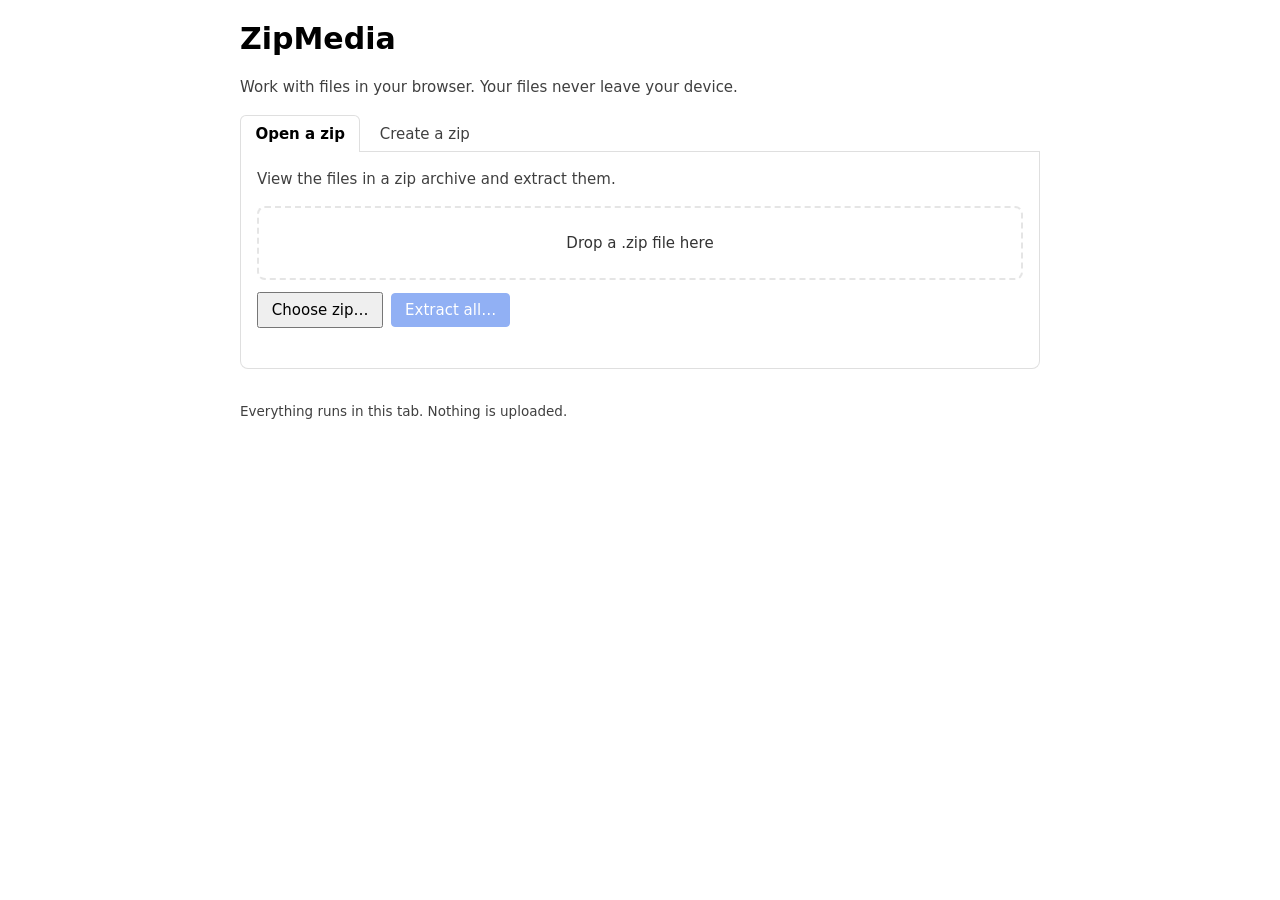
==== public/index.html @ aba916c0 "init" ====
<!doctype html>
<html lang="en">
<head>
<meta charset="utf-8">
<meta name="viewport" content="width=device-width, initial-scale=1">
<!-- connect-src 'none': this page cannot send data anywhere. -->
<meta http-equiv="Content-Security-Policy" content="default-src 'self'; script-src 'self'; style-src 'self'; img-src 'self' data: blob:; connect-src 'none'; object-src 'none'; base-uri 'none'; form-action 'none'">
<title>ZipMedia</title>
<meta name="description" content="Work with files in your browser: zip, unzip and more. Nothing is uploaded.">
<link rel="stylesheet" href="style.css">
<script type="module" src="app.js"></script>
</head>
<body>
<header>
  <h1>ZipMedia</h1>
  <p>Work with files in your browser. Your files never leave your device.</p>
</header>

<nav id="tabs" aria-label="Tools"></nav>
<main id="ops"><noscript>This tool needs JavaScript. It runs entirely in your browser.</noscript></main>

<footer>Everything runs in this tab. Nothing is uploaded.</footer>
</body>
</html>
---- public/style.css ----
:root { color-scheme: light dark; --line: #8884; --accent: #2563eb; }
* { box-sizing: border-box; }
body { font: 15px/1.5 system-ui, sans-serif; max-width: 52rem; margin: 0 auto; padding: 1rem; }
h1 { margin: 0; }
h2 { margin-top: 0; font-size: 1.15rem; }
header p, footer { opacity: .75; }
footer { margin-top: 2rem; font-size: .9em; }
nav { display: flex; flex-wrap: wrap; gap: .25rem; margin-top: 1rem; border-bottom: 1px solid var(--line); }
nav a { padding: .45rem .9rem; border: 1px solid transparent; border-bottom: 0; border-radius: 6px 6px 0 0; color: inherit; text-decoration: none; opacity: .75; margin-bottom: -1px; }
nav a:hover { opacity: 1; }
nav a[aria-current] { border-color: var(--line); background: Canvas; opacity: 1; font-weight: 600; }
main section { border: 1px solid var(--line); border-top: 0; border-radius: 0 0 8px 8px; padding: 1rem; }
.desc { margin-top: 0; opacity: .75; }
section[hidden] { display: none; }
.drop { border: 2px dashed var(--line); border-radius: 8px; padding: 1.5rem; text-align: center; opacity: .8; }
.drop.over { border-color: var(--accent); opacity: 1; }
.row { display: flex; flex-wrap: wrap; gap: .5rem; align-items: center; margin: .75rem 0; }
button { font: inherit; padding: .3rem .8rem; cursor: pointer; }
button.primary { background: var(--accent); color: #fff; border: 1px solid var(--accent); border-radius: 4px; }
button:disabled { opacity: .5; cursor: default; }
button.link { padding: 0 .3rem; border: 0; background: none; color: var(--accent); }
input:not([type=checkbox]) { font: inherit; padding: .25rem .4rem; }
progress { width: 14rem; }
table { width: 100%; border-collapse: collapse; font-size: .9em; display: block; max-height: 22rem; overflow: auto; }
table[hidden] { display: none; }
th, td { text-align: left; padding: .2rem .4rem; border-bottom: 1px solid var(--line); }
td:first-child { word-break: break-all; width: 100%; }
.num { text-align: right; white-space: nowrap; }
.error { color: #dc2626; }
.muted { opacity: .75; }
.actions { white-space: nowrap; }
.spacer { flex: 1; }
button[aria-pressed=true] { font-weight: 600; outline: 2px solid var(--accent); outline-offset: -2px; }
.viewer { margin-top: 1rem; border: 1px solid var(--line); border-radius: 6px; padding: 0 .75rem .75rem; }
.viewer[hidden] { display: none; }
.viewer .row { margin: .5rem 0; }
.viewer strong { word-break: break-all; }
.viewer pre { margin: 0; max-height: 24rem; overflow: auto; font: 13px/1.4 ui-monospace, Menlo, Consolas, monospace; white-space: pre; }
.viewer pre.wrap { white-space: pre-wrap; overflow-wrap: anywhere; }
.viewer pre[hidden] { display: none; }
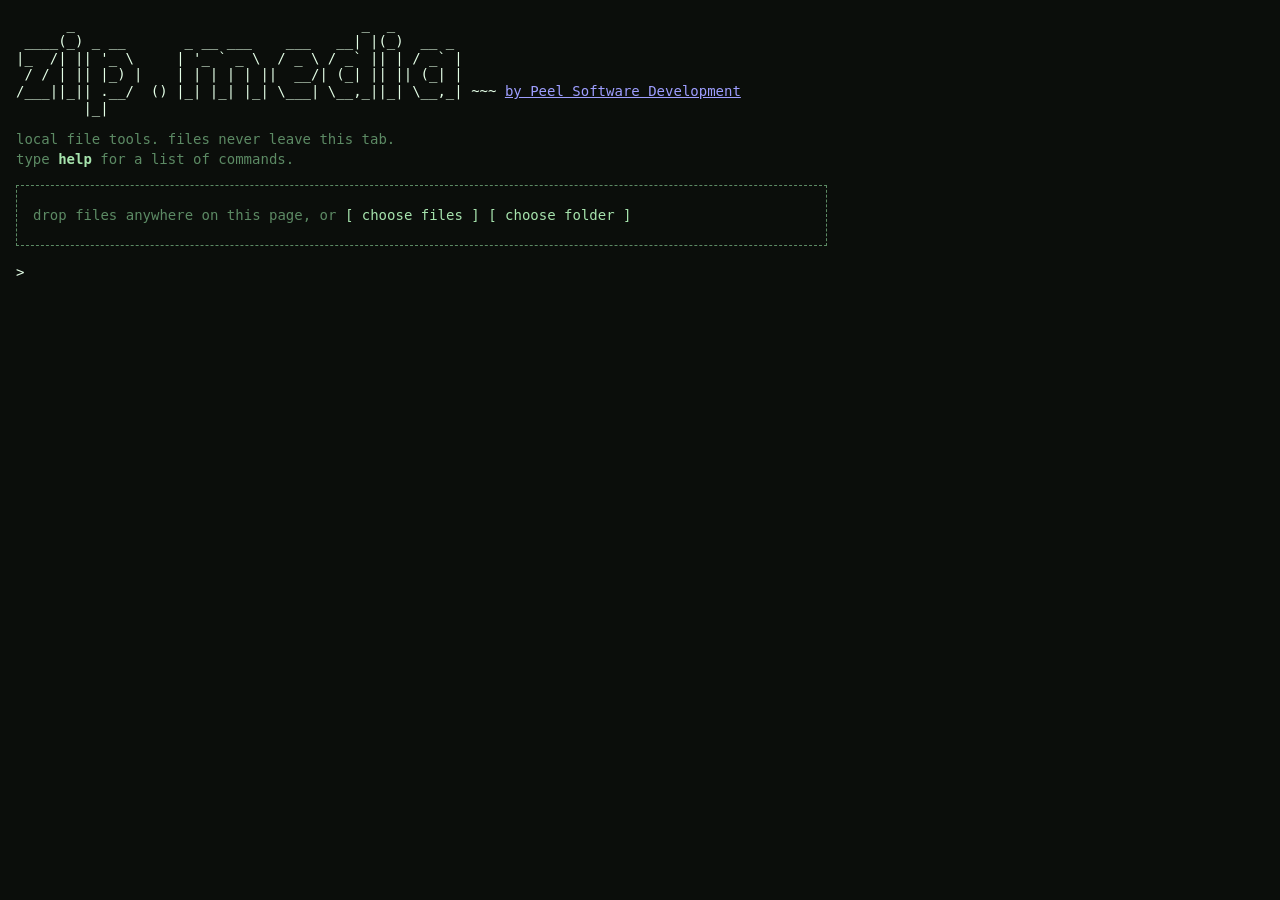
==== commit 8b59e6f8: "github pages" ====
--- a/public/index.html
+++ b/public/index.html
@@ -5,20 +5,34 @@
 <meta name="viewport" content="width=device-width, initial-scale=1">
 <!-- connect-src 'none': this page cannot send data anywhere. -->
 <meta http-equiv="Content-Security-Policy" content="default-src 'self'; script-src 'self'; style-src 'self'; img-src 'self' data: blob:; connect-src 'none'; object-src 'none'; base-uri 'none'; form-action 'none'">
-<title>ZipMedia</title>
+<!-- Same as the Referrer-Policy header in .htaccess, for hosts that can't set headers (GitHub Pages). -->
+<meta name="referrer" content="no-referrer">
+<title>zipmedia</title>
 <meta name="description" content="Work with files in your browser: zip, unzip and more. Nothing is uploaded.">
 <link rel="stylesheet" href="style.css">
 <script type="module" src="app.js"></script>
 </head>
 <body>
-<header>
-  <h1>ZipMedia</h1>
-  <p>Work with files in your browser. Your files never leave your device.</p>
-</header>
+<h1 class="sr-only">ZipMedia</h1>
+<pre class="banner" aria-hidden="true">
+      _                                  _  _
+ ____(_) _ __       _ __ ___    ___   __| |(_)  __ _
+|_  /| || '_ \     | '_ ` _ \  / _ \ / _` || | / _` |
+ / / | || |_) |    | | | | | ||  __/| (_| || || (_| |
+/___||_|| .__/  () |_| |_| |_| \___| \__,_||_| \__,_| ~~~ <a href="https://peeldev.com">by Peel Software Development</a>
+        |_|</pre>
+<p class="motd">local file tools. files never leave this tab.<br>type <b>help</b> for a list of commands.</p>
 
-<nav id="tabs" aria-label="Tools"></nav>
-<main id="ops"><noscript>This tool needs JavaScript. It runs entirely in your browser.</noscript></main>
+<div id="drop" class="drop">drop files anywhere on this page, or
+  <button type="button" id="choose-files">choose files</button>
+  <button type="button" id="choose-folder">choose folder</button></div>
 
-<footer>Everything runs in this tab. Nothing is uploaded.</footer>
+<form id="prompt" autocomplete="off">
+  <label for="cmd" class="ps1">&gt;</label>
+  <input id="cmd" name="cmd" autocapitalize="off" autocorrect="off" spellcheck="false" enterkeyhint="go" aria-label="Command" autofocus>
+</form>
+<div id="hint" class="muted" aria-live="polite"></div>
+
+<main id="out" aria-live="polite"><noscript>This tool needs JavaScript. It runs entirely in your browser.</noscript></main>
 </body>
 </html>
--- a/public/style.css
+++ b/public/style.css
@@ -1,40 +1,101 @@
-:root { color-scheme: light dark; --line: #8884; --accent: #2563eb; }
+/* Terminal look: one monospace font, phosphor green on black, everything top-left. */
+:root {
+  color-scheme: dark;
+  --bg: #0b0e0b;
+  --fg: #a6e3ad;
+  --hi: #e4ffe7;
+  --dim: #5c8a64;
+  --err: #ff7b72;
+  --mono: ui-monospace, "SF Mono", Menlo, Consolas, "DejaVu Sans Mono", "Liberation Mono", monospace;
+}
 * { box-sizing: border-box; }
-body { font: 15px/1.5 system-ui, sans-serif; max-width: 52rem; margin: 0 auto; padding: 1rem; }
-h1 { margin: 0; }
-h2 { margin-top: 0; font-size: 1.15rem; }
-header p, footer { opacity: .75; }
-footer { margin-top: 2rem; font-size: .9em; }
-nav { display: flex; flex-wrap: wrap; gap: .25rem; margin-top: 1rem; border-bottom: 1px solid var(--line); }
-nav a { padding: .45rem .9rem; border: 1px solid transparent; border-bottom: 0; border-radius: 6px 6px 0 0; color: inherit; text-decoration: none; opacity: .75; margin-bottom: -1px; }
-nav a:hover { opacity: 1; }
-nav a[aria-current] { border-color: var(--line); background: Canvas; opacity: 1; font-weight: 600; }
-main section { border: 1px solid var(--line); border-top: 0; border-radius: 0 0 8px 8px; padding: 1rem; }
-.desc { margin-top: 0; opacity: .75; }
-section[hidden] { display: none; }
-.drop { border: 2px dashed var(--line); border-radius: 8px; padding: 1.5rem; text-align: center; opacity: .8; }
-.drop.over { border-color: var(--accent); opacity: 1; }
-.row { display: flex; flex-wrap: wrap; gap: .5rem; align-items: center; margin: .75rem 0; }
-button { font: inherit; padding: .3rem .8rem; cursor: pointer; }
-button.primary { background: var(--accent); color: #fff; border: 1px solid var(--accent); border-radius: 4px; }
-button:disabled { opacity: .5; cursor: default; }
-button.link { padding: 0 .3rem; border: 0; background: none; color: var(--accent); }
-input:not([type=checkbox]) { font: inherit; padding: .25rem .4rem; }
-progress { width: 14rem; }
-table { width: 100%; border-collapse: collapse; font-size: .9em; display: block; max-height: 22rem; overflow: auto; }
-table[hidden] { display: none; }
-th, td { text-align: left; padding: .2rem .4rem; border-bottom: 1px solid var(--line); }
+html { background: var(--bg); }
+body {
+  font: 14px/1.45 var(--mono);
+  color: var(--fg);
+  background: var(--bg);
+  margin: 0;
+  padding: 1rem;
+  max-width: 100ch;
+  scrollbar-color: var(--dim) var(--bg);
+}
+::selection { background: var(--fg); color: var(--bg); }
+b, strong, h2 { color: var(--hi); }
+.sr-only { position: absolute; width: 1px; height: 1px; overflow: hidden; clip-path: inset(50%); white-space: nowrap; }
+
+.banner {
+  margin: 0;
+  color: var(--hi);
+  line-height: 1.2;
+  /* 49 columns wide: shrink to fit narrow screens. */
+  font-size: clamp(6px, calc((100vw - 2rem) / 30), 14px);
+}
+.motd { margin: .75rem 0 1rem; color: var(--dim); }
+.motd b { color: var(--fg); }
+
+/* Prompt */
+.ps1 { color: var(--hi); white-space: nowrap; }
+#prompt { display: flex; gap: 1ch; align-items: baseline; margin: 0; }
+#cmd {
+  flex: 1; min-width: 0; padding: 0; border: 0; outline: 0;
+  font: inherit; color: var(--hi); background: none;
+  caret-color: var(--hi); caret-shape: block;
+}
+#hint { min-height: 1.45em; white-space: pre-wrap; }
+.echo { color: var(--dim); }
+.echo .ps1 { color: var(--dim); }
+.help { margin: 0 0 .75rem; white-space: pre; }
+
+/* Output of a command */
+#out { margin-top: .25rem; }
+#out section { margin: .5rem 0 1rem; }
+.desc { margin: 0 0 .75rem; color: var(--dim); }
+.desc::before { content: "# "; }
+section[hidden], table[hidden], .viewer[hidden], .viewer pre[hidden] { display: none; }
+
+.drop { border: 1px dashed var(--dim); padding: 1rem; margin: 0 0 1rem; color: var(--dim); line-height: 1.9; }
+.drop.over { border-color: var(--hi); color: var(--hi); background: #a6e3ad14; }
+.row { display: flex; flex-wrap: wrap; gap: .5rem 1.5ch; align-items: center; margin: .75rem 0; }
+
+/* Buttons look like [ label ]; hover/focus is reverse video. */
+button {
+  font: inherit; color: var(--fg); background: none;
+  border: 0; border-radius: 0; padding: 0; cursor: pointer;
+}
+button::before { content: "[ "; }
+button::after { content: " ]"; }
+button.link::before { content: "["; }
+button.link::after { content: "]"; }
+button.cmd::before, button.cmd::after { content: none; }
+button.cmd { color: var(--hi); text-decoration: underline dotted; text-underline-offset: 3px; }
+button.primary { color: var(--hi); font-weight: bold; }
+button:hover:not(:disabled), button:focus-visible { background: var(--fg); color: var(--bg); outline: 0; }
+button[aria-pressed=true] { background: var(--dim); color: var(--bg); }
+button:disabled { color: var(--dim); opacity: .6; cursor: default; }
+:focus-visible { outline: 1px solid var(--hi); outline-offset: 2px; }
+
+input:not([type=checkbox]):not(#cmd) {
+  font: inherit; color: var(--hi); background: none;
+  border: 0; border-bottom: 1px dashed var(--dim); border-radius: 0; padding: 0 .25ch;
+}
+input:not([type=checkbox]):not(#cmd):focus { outline: 0; border-bottom-color: var(--hi); }
+input[type=checkbox] { accent-color: var(--fg); margin: 0 .5ch 0 0; vertical-align: -1px; }
+
+/* Text progress bar from core/ui.js task() */
+.bar { white-space: pre; color: var(--hi); }
+
+table { width: 100%; border-collapse: collapse; display: block; max-height: 22rem; overflow: auto; }
+th { text-align: left; font-weight: normal; color: var(--dim); text-transform: uppercase; border-bottom: 1px dashed var(--dim); }
+th, td { text-align: left; padding: .1rem 1ch .1rem 0; }
 td:first-child { word-break: break-all; width: 100%; }
 .num { text-align: right; white-space: nowrap; }
-.error { color: #dc2626; }
-.muted { opacity: .75; }
-.actions { white-space: nowrap; }
+.error { color: var(--err); }
+.muted { color: var(--dim); }
+.actions { white-space: nowrap; display: inline-flex; gap: 1ch; }
 .spacer { flex: 1; }
-button[aria-pressed=true] { font-weight: 600; outline: 2px solid var(--accent); outline-offset: -2px; }
-.viewer { margin-top: 1rem; border: 1px solid var(--line); border-radius: 6px; padding: 0 .75rem .75rem; }
-.viewer[hidden] { display: none; }
+
+.viewer { margin-top: 1rem; border-top: 1px dashed var(--dim); }
 .viewer .row { margin: .5rem 0; }
 .viewer strong { word-break: break-all; }
-.viewer pre { margin: 0; max-height: 24rem; overflow: auto; font: 13px/1.4 ui-monospace, Menlo, Consolas, monospace; white-space: pre; }
+.viewer pre { margin: 0; max-height: 24rem; overflow: auto; font: inherit; line-height: 1.35; white-space: pre; }
 .viewer pre.wrap { white-space: pre-wrap; overflow-wrap: anywhere; }
-.viewer pre[hidden] { display: none; }
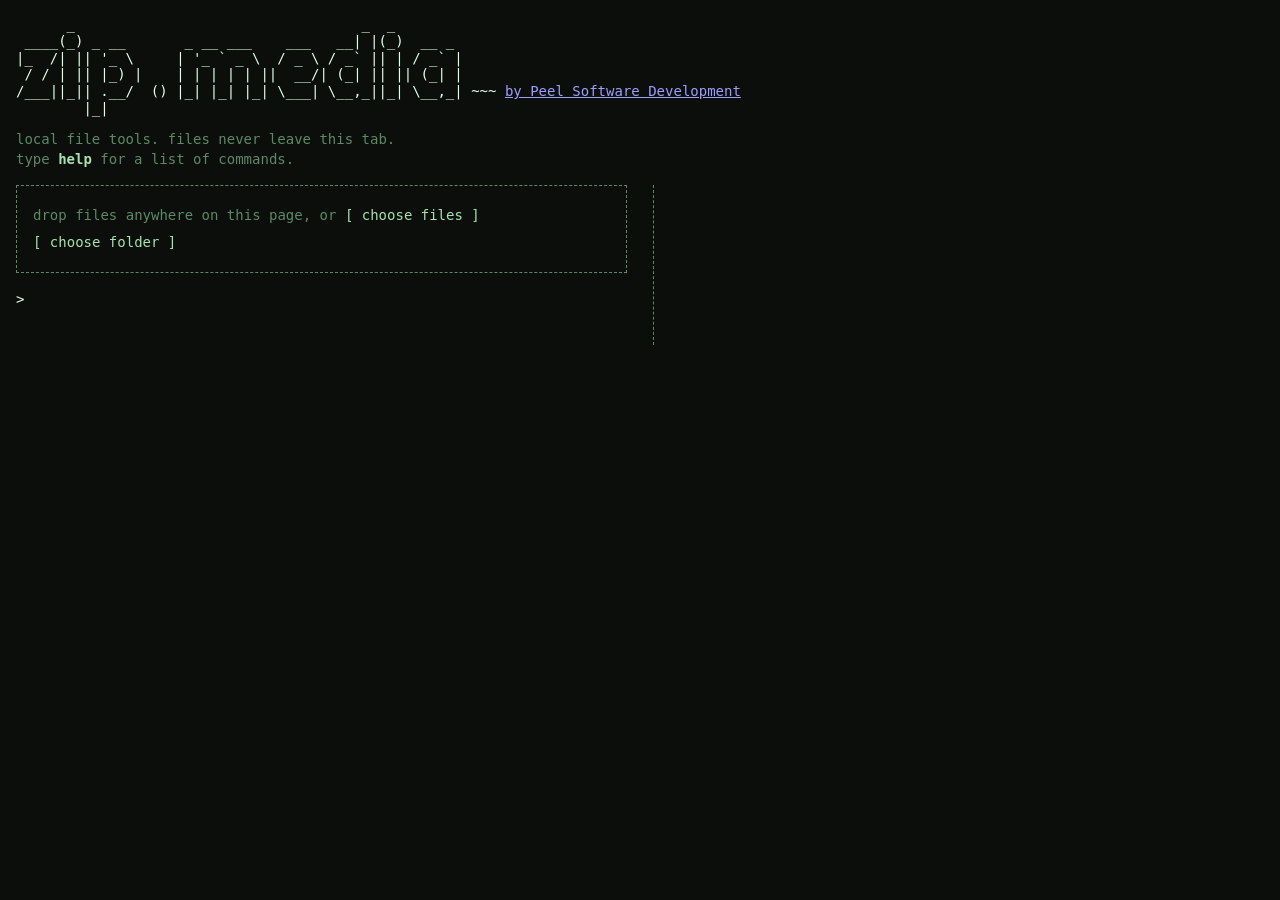
==== commit 6a4239b6: "lots of ops" ====
--- a/public/index.html
+++ b/public/index.html
@@ -23,16 +23,23 @@
         |_|</pre>
 <p class="motd">local file tools. files never leave this tab.<br>type <b>help</b> for a list of commands.</p>
 
+<div class="layout">
+<div class="side">
 <div id="drop" class="drop">drop files anywhere on this page, or
   <button type="button" id="choose-files">choose files</button>
-  <button type="button" id="choose-folder">choose folder</button></div>
+  <button type="button" id="choose-folder">choose folder</button>
+  <div id="files" class="files" hidden></div>
+</div>
+<div id="file-view"></div>
 
 <form id="prompt" autocomplete="off">
   <label for="cmd" class="ps1">&gt;</label>
   <input id="cmd" name="cmd" autocapitalize="off" autocorrect="off" spellcheck="false" enterkeyhint="go" aria-label="Command" autofocus>
 </form>
 <div id="hint" class="muted" aria-live="polite"></div>
+</div>
 
 <main id="out" aria-live="polite"><noscript>This tool needs JavaScript. It runs entirely in your browser.</noscript></main>
+</div>
 </body>
 </html>
--- a/public/style.css
+++ b/public/style.css
@@ -55,6 +55,30 @@
 
 .drop { border: 1px dashed var(--dim); padding: 1rem; margin: 0 0 1rem; color: var(--dim); line-height: 1.9; }
 .drop.over { border-color: var(--hi); color: var(--hi); background: #a6e3ad14; }
+
+/* Files dropped or chosen this visit, listed inside the drop zone. */
+.files { margin-top: .75rem; line-height: 1.45; max-height: 14rem; overflow: auto; color: var(--fg); }
+.files[hidden] { display: none; }
+.file { display: flex; gap: 1.5ch; align-items: baseline; }
+.file .name { flex: 1; min-width: 0; display: flex; white-space: nowrap; }
+.file .name > span { overflow: hidden; text-overflow: ellipsis; }
+.file .dir { color: var(--dim); min-width: 2ch; }
+.file .base { flex-shrink: 0; max-width: 100%; }
+.file.muted { border-bottom: 1px dashed var(--dim); margin-bottom: .25rem; }
+#file-view .viewer { margin: 0 0 1rem; }
+.products a.base { color: var(--hi); text-decoration: underline dotted; text-underline-offset: 3px; }
+.products a.base:hover, .products a.base:focus-visible { background: var(--fg); color: var(--bg); outline: 0; }
+#file-view .viewer pre { max-height: 16rem; }
+
+/* Wide screens: drop zone, files and prompt on the left; command output on the right.
+   Narrow screens stack them in the same order. */
+@media (min-width: 1100px) {
+  body { max-width: none; }
+  .layout { display: grid; grid-template-columns: minmax(0, 1fr) minmax(0, 1fr); gap: 0 3ch; align-items: start; }
+  .side { position: sticky; top: 1rem; max-height: calc(100vh - 2rem); overflow: auto; }
+  #out { margin-top: 0; padding-left: 3ch; border-left: 1px dashed var(--dim); min-height: 10rem; }
+  #out section:first-child, #out > :first-child { margin-top: 0; }
+}
 .row { display: flex; flex-wrap: wrap; gap: .5rem 1.5ch; align-items: center; margin: .75rem 0; }
 
 /* Buttons look like [ label ]; hover/focus is reverse video. */
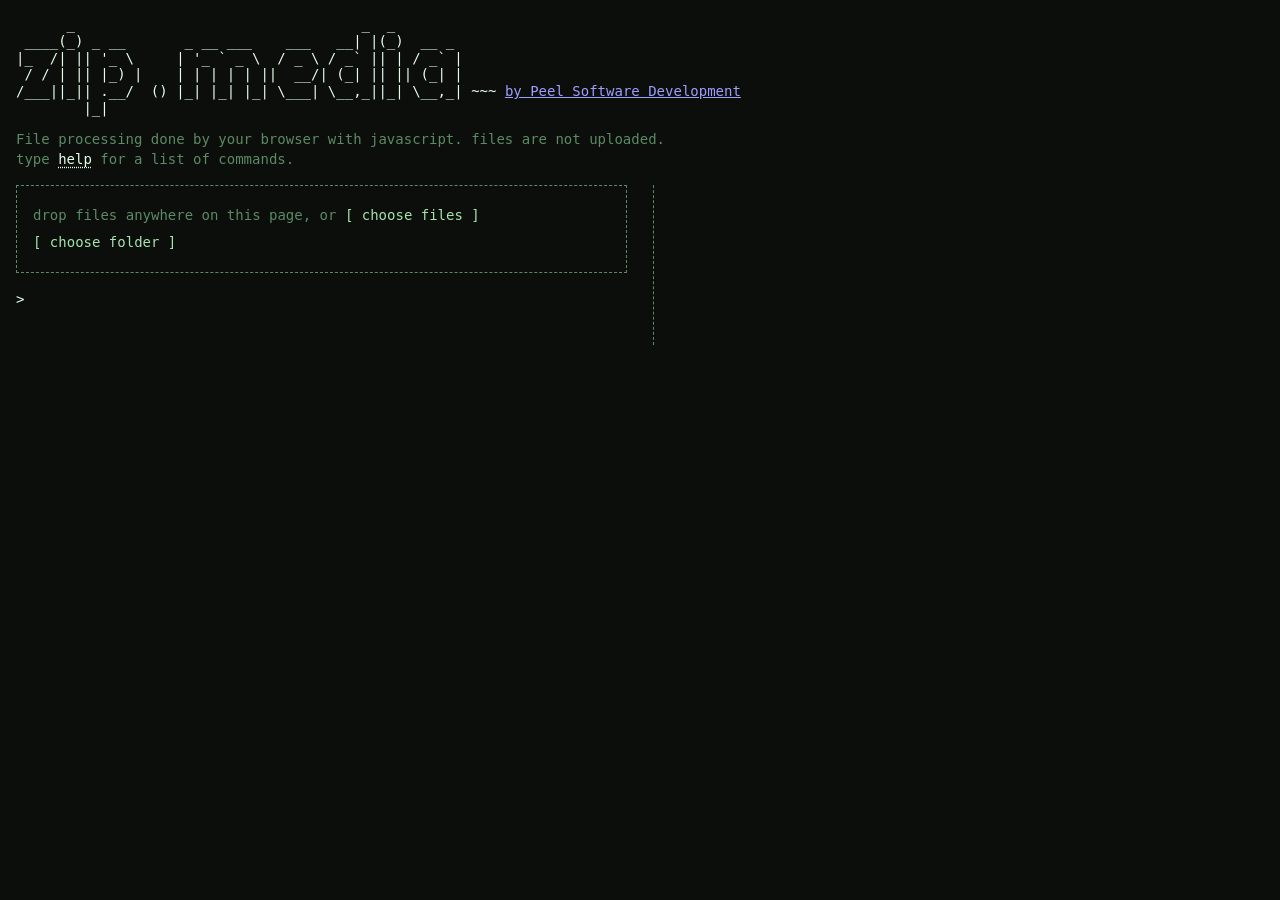
==== commit 74cdf65a: "more ops, ui tweaks" ====
--- a/public/index.html
+++ b/public/index.html
@@ -7,22 +7,68 @@
 <meta http-equiv="Content-Security-Policy" content="default-src 'self'; script-src 'self'; style-src 'self'; img-src 'self' data: blob:; connect-src 'none'; object-src 'none'; base-uri 'none'; form-action 'none'">
 <!-- Same as the Referrer-Policy header in .htaccess, for hosts that can't set headers (GitHub Pages). -->
 <meta name="referrer" content="no-referrer">
-<title>zipmedia</title>
-<meta name="description" content="Work with files in your browser: zip, unzip and more. Nothing is uploaded.">
+<title>zip.media — zip, unzip, tar, gzip &amp; ar files in your browser</title>
+<meta name="description" content="Free online tool to zip, unzip, extract and create .zip, .tar, .tar.gz, .gz and .ar archives in your browser. Also base64, hex, uuencode and file hashes. Nothing is uploaded — your files never leave your computer.">
+<meta name="keywords" content="unzip online, zip files online, extract zip, open zip file, create zip, tar, untar, tar.gz, tgz, gzip, gunzip, ar archive, compressed files, archive extractor, base64 decode, hex dump, uuencode, file hash, sha256, browser, private, no upload">
+<meta name="robots" content="index, follow">
+<meta name="author" content="Peel Software Development">
+<meta name="application-name" content="zip.media">
+<meta name="theme-color" content="#0b0e0b">
+<link rel="canonical" href="https://zip.media/">
+
+<!-- Open Graph / social previews -->
+<meta property="og:type" content="website">
+<meta property="og:site_name" content="zip.media">
+<meta property="og:url" content="https://zip.media/">
+<meta property="og:title" content="zip.media — work with compressed files in your browser">
+<meta property="og:description" content="Zip, unzip, tar, gzip and ar archives right in your browser. Nothing is uploaded.">
+<meta property="og:locale" content="en_US">
+<meta name="twitter:card" content="summary">
+<meta name="twitter:title" content="zip.media — work with compressed files in your browser">
+<meta name="twitter:description" content="Zip, unzip, tar, gzip and ar archives right in your browser. Nothing is uploaded.">
+
+<!-- Structured data for search engines. A data block, not executed, so CSP script-src does not apply. -->
+<script type="application/ld+json">
+{
+  "@context": "https://schema.org",
+  "@type": "WebApplication",
+  "name": "zip.media",
+  "url": "https://zip.media/",
+  "description": "Create and extract zip, tar, tar.gz, gzip and ar archives in the browser. Files are processed locally and never uploaded.",
+  "applicationCategory": "UtilitiesApplication",
+  "operatingSystem": "Any (web browser)",
+  "browserRequirements": "Requires JavaScript",
+  "isAccessibleForFree": true,
+  "offers": { "@type": "Offer", "price": "0", "priceCurrency": "USD" },
+  "featureList": [
+    "Unzip / extract .zip files",
+    "Create .zip archives",
+    "Extract and create .tar and .tar.gz archives",
+    "gzip and gunzip files",
+    "Extract and create ar archives",
+    "Base64, hex and uuencode encode/decode",
+    "File hashes",
+    "No upload: all processing happens in your browser"
+  ],
+  "creator": { "@type": "Organization", "name": "Peel Software Development", "url": "https://peeldev.com" }
+}
+</script>
 <link rel="stylesheet" href="style.css">
 <script type="module" src="app.js"></script>
 </head>
 <body>
 <h1 class="sr-only">ZipMedia</h1>
+<div class="masthead">
 <pre class="banner" aria-hidden="true">
       _                                  _  _
  ____(_) _ __       _ __ ___    ___   __| |(_)  __ _
 |_  /| || '_ \     | '_ ` _ \  / _ \ / _` || | / _` |
  / / | || |_) |    | | | | | ||  __/| (_| || || (_| |
-/___||_|| .__/  () |_| |_| |_| \___| \__,_||_| \__,_| ~~~ <a href="https://peeldev.com">by Peel Software Development</a>
+/___||_|| .__/  () |_| |_| |_| \___| \__,_||_| \__,_|
         |_|</pre>
-<p class="motd">local file tools. files never leave this tab.<br>type <b>help</b> for a list of commands.</p>
-
+<p class="byline"><span aria-hidden="true">~~~ </span><a href="https://peeldev.com">by Peel Software Development</a></p>
+</div>
+<p class="motd">File processing done by your browser with javascript. files are not uploaded.<br>type <button type="button" class="cmd" id="motd-help">help</button> for a list of commands.</p>
 <div class="layout">
 <div class="side">
 <div id="drop" class="drop">drop files anywhere on this page, or
@@ -39,7 +85,13 @@
 <div id="hint" class="muted" aria-live="polite"></div>
 </div>
 
-<main id="out" aria-live="polite"><noscript>This tool needs JavaScript. It runs entirely in your browser.</noscript></main>
+<main id="out" aria-live="polite"><noscript>
+<p>This tool needs JavaScript. It runs entirely in your browser.</p>
+<p>zip.media is a free online tool for working with compressed files and archives without uploading them.
+Unzip and create .zip files, extract and create .tar and .tar.gz (tgz) archives, gzip and gunzip files,
+pack and unpack .ar archives, encode and decode base64, hex and uuencode, and compute file hashes.
+Everything happens locally on your computer — your files are never sent anywhere.</p>
+</noscript></main>
 </div>
 </body>
 </html>
--- a/public/style.css
+++ b/public/style.css
@@ -23,13 +23,17 @@
 b, strong, h2 { color: var(--hi); }
 .sr-only { position: absolute; width: 1px; height: 1px; overflow: hidden; clip-path: inset(50%); white-space: nowrap; }
 
-.banner {
-  margin: 0;
-  color: var(--hi);
+/* Art and byline share one font size so the byline lines up with the art's
+   baseline row when it fits beside it; flex-wrap drops it underneath when it doesn't. */
+.masthead {
+  display: flex; flex-wrap: wrap; align-items: flex-end; column-gap: 1ch;
   line-height: 1.2;
-  /* 49 columns wide: shrink to fit narrow screens. */
+  /* Art is 53 columns wide: shrink to fit narrow screens. */
   font-size: clamp(6px, calc((100vw - 2rem) / 30), 14px);
 }
+.banner { margin: 0; font-size: inherit; color: var(--hi); }
+/* Beside the art: lift one line so it sits on the baseline row, not the "|_|" tail. */
+.byline { margin: 0; padding-bottom: 1.2em; color: var(--hi); white-space: nowrap; }
 .motd { margin: .75rem 0 1rem; color: var(--dim); }
 .motd b { color: var(--fg); }
 
@@ -68,6 +72,8 @@
 #file-view .viewer { margin: 0 0 1rem; }
 .products a.base { color: var(--hi); text-decoration: underline dotted; text-underline-offset: 3px; }
 .products a.base:hover, .products a.base:focus-visible { background: var(--fg); color: var(--bg); outline: 0; }
+.help a { color: var(--hi); text-decoration: underline dotted; text-underline-offset: 3px; }
+.help a:hover, .help a:focus-visible { background: var(--fg); color: var(--bg); outline: 0; }
 #file-view .viewer pre { max-height: 16rem; }
 
 /* Wide screens: drop zone, files and prompt on the left; command output on the right.
@@ -104,6 +110,11 @@
 }
 input:not([type=checkbox]):not(#cmd):focus { outline: 0; border-bottom-color: var(--hi); }
 input[type=checkbox] { accent-color: var(--fg); margin: 0 .5ch 0 0; vertical-align: -1px; }
+select {
+  font: inherit; color: var(--hi); background: var(--bg);
+  border: 0; border-bottom: 1px dashed var(--dim); border-radius: 0; padding: 0 .25ch;
+}
+select:focus { outline: 0; border-bottom-color: var(--hi); }
 
 /* Text progress bar from core/ui.js task() */
 .bar { white-space: pre; color: var(--hi); }
